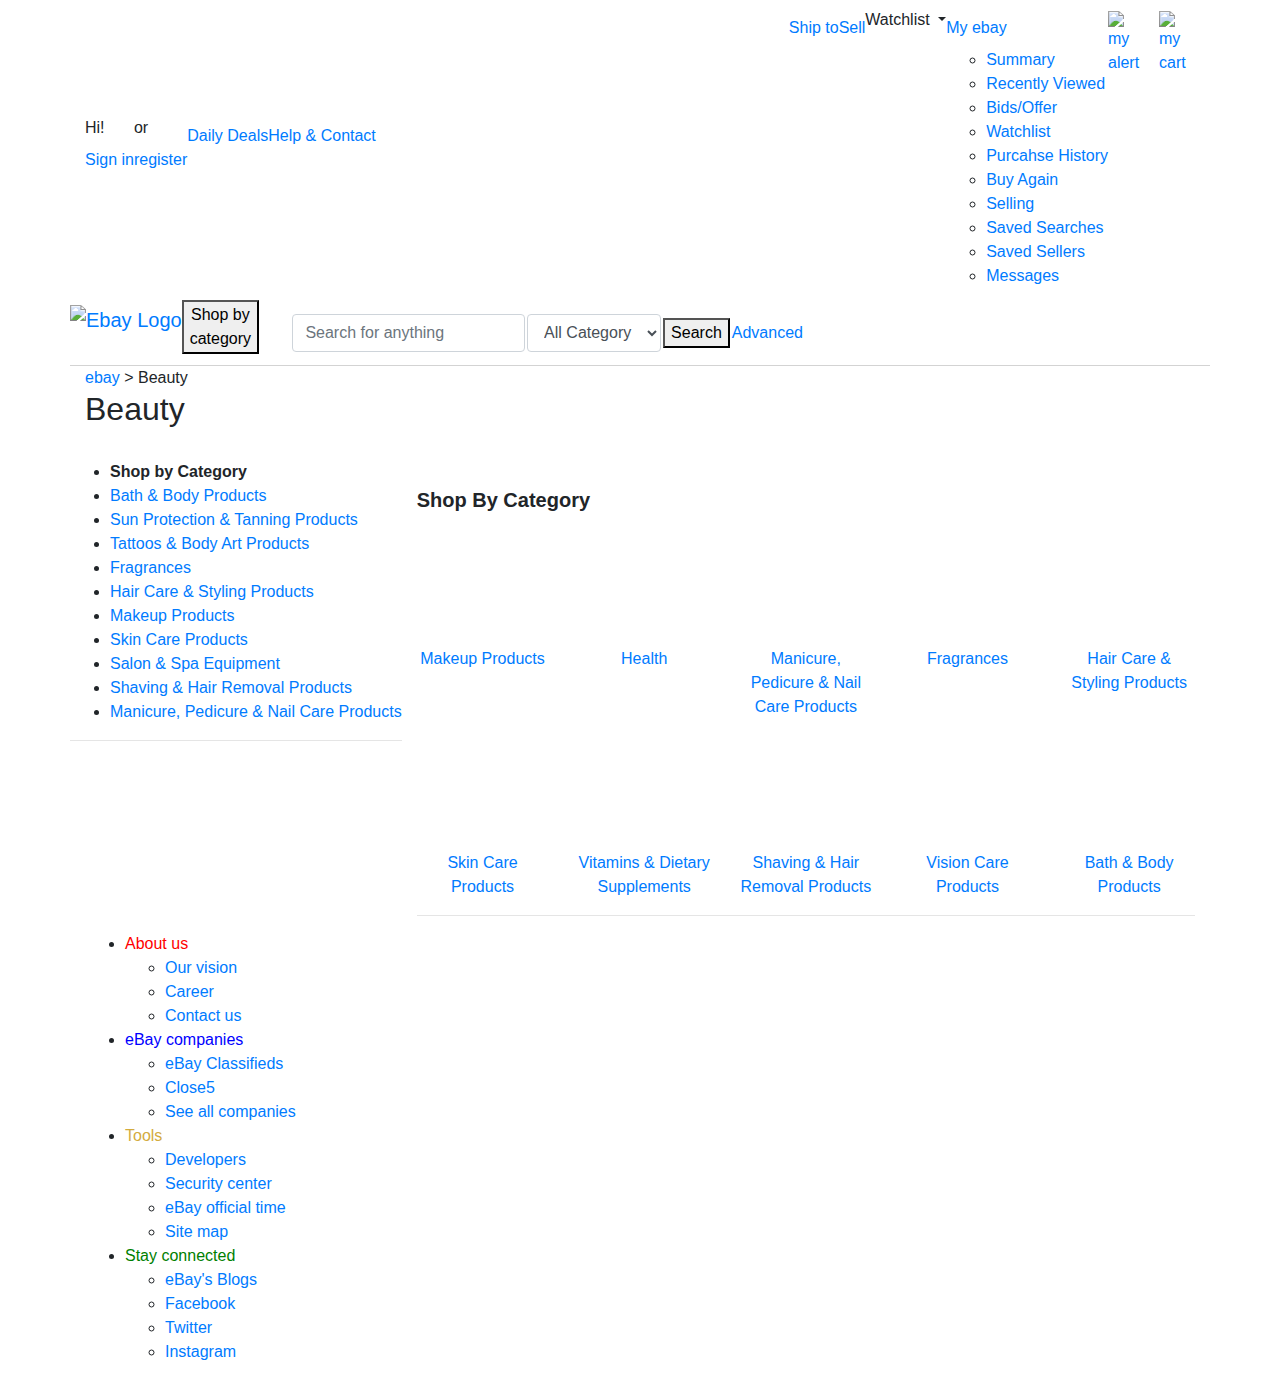
==== h_b.html @ 990ed7c4 "Add files via upload" ====
<!DOCTYPE html>
<html lang="zh-Hant-HK" ng-app>
<head>
    <title>Health & Beauty- ebay</title>
    <meta charset="utf-8" />
    <meta name="viewport" content="width=device-width, initial-scale=1" />
    <link rel="stylesheet" href="https://stackpath.bootstrapcdn.com/bootstrap/4.5.2/css/bootstrap.min.css" integrity="sha384-JcKb8q3iqJ61gNV9KGb8thSsNjpSL0n8PARn9HuZOnIxN0hoP+VmmDGMN5t9UJ0Z" crossorigin="anonymous">
    <script src="https://code.jquery.com/jquery-3.5.1.slim.min.js" integrity="sha384-DfXdz2htPH0lsSSs5nCTpuj/zy4C+OGpamoFVy38MVBnE+IbbVYUew+OrCXaRkfj" crossorigin="anonymous"></script>
    <script src="https://cdn.jsdelivr.net/npm/popper.js@1.16.1/dist/umd/popper.min.js" integrity="sha384-9/reFTGAW83EW2RDu2S0VKaIzap3H66lZH81PoYlFhbGU+6BZp6G7niu735Sk7lN" crossorigin="anonymous"></script>
    <script src="https://stackpath.bootstrapcdn.com/bootstrap/4.5.2/js/bootstrap.min.js" integrity="sha384-B4gt1jrGC7Jh4AgTPSdUtOBvfO8shuf57BaghqFfPlYxofvL8/KUEfYiJOMMV+rV" crossorigin="anonymous"></script>
    <script src="https://ajax.googleapis.com/ajax/libs/jquery/3.5.1/jquery.min.js"></script>
    <script src="https://ajax.googleapis.com/ajax/libs/jqueryui/1.12.1/jquery-ui.min.js"></script>
    <script src="https://ajax.googleapis.com/ajax/libs/angularjs/1.8.0/angular.min.js"></script>
    <link rel="stylesheet" href="./hktdocs/ebay_main.css">
</head>
<body>
<!-- -----------------------------header-------------------------------- -->
<header class="navbar">
    <div id="header0" class="container">
        <ul id="header1" class="navbar-nav float-left flex-row mb-1">
            <li class="nav-item">
                <span>Hi! </span>
                <a class="nav-link sm-pad blue-link" href="./login.html">Sign in</a>
            </li>
            <li class="nav-item sm-pad">
                <span> or </span>
                <a class="nav-link sm-pad blue-link" href="./login.html">register</a>
            </li>
            <li class="nav-item">
            <a class="nav-link black-link" href="#">Daily Deals</a>
            </li>
            <li class="nav-item">
            <a class="nav-link black-link" href="./contact_us.html">Help & Contact</a>
            </li>
        </ul>
        <ul id="header2"class="navbar-nav float-right flex-row mb-1">
            <li class="nav-item">
                <a class="nav-link shipto" href="#">Ship to</a>
            </li>
            <li class="nav-item">
                <a class="nav-link black-link" href="#">Sell</a>
            </li>
            <li class="nav-item dropdown" >
                <span id="watchlist" type="button" class="dropdown-toggle" data-toggle="dropdown">
                    Watchlist<span class="caret"></span>
                </span>
                <div class="dropdown-menu" aria-lablledby="watchlist"></div>
            </li>
            <li class="nav-item" id="myEbay">
                <a class="nav-link black-link" href="#">
                    My ebay
                </a>
                <div id="myEbay_toggle_div">
                    <ul id="myEbay_toggle">
                        <li>
                            <a class="black-link" href="#">Summary</a>
                        </li>
                        <li>
                            <a class="black-link" href="#">Recently Viewed</a>
                        </li>
                        <li>
                            <a class="black-link" href="#">Bids/Offer</a>
                        </li>
                        <li>
                            <a class="black-link" href="#">Watchlist</a>
                        </li>
                        <li>
                            <a class="black-link" href="#">Purcahse History</a>
                        </li>
                        <li>
                            <a class="black-link" href="#">Buy Again</a>
                        </li>
                        <li>
                            <a class="black-link" href="#">Selling</a>
                        </li>
                        <li>
                            <a class="black-link" href="#">Saved Searches</a>
                        </li>
                        <li>
                            <a class="black-link" href="#">Saved Sellers</a>
                        </li>
                        <li>
                            <a class="black-link" href="#">Messages</a>
                        </li>
                    </ul>
                </div>
            </li>
            <li class="nav-item">
            <a class="nav-link" href="#" style="width:36px;height:25px;margin-top:-5px;margin-right: 15px;" title="My alert">
                <img src="./img/header/alert.png" alt="my alert" style="height:100%;">
            </a>
            </li>
            <li class="nav-item">
            <a class="nav-link" href="#" style="width:36px;height:25px;margin-top:-5px;" title="My cart">
                <img src="./img/header/cart.png" alt="my cart" style="height:100%;">
            </a>
            </li>
        </ul>
    </div>
</header>
<!-- ---------------------------------nav----------------------------------- -->
<nav class="navbar" style="padding:0">
    <div class="container" style="border-bottom: 1px solid lightgrey;">
        <div class="row">
            <a href="./main.html" style="padding:0">
                <img id="navbar-brand" src="./img/general/ebay.png" class="navbar-brand float-left mx-auto" height="65px" alt="Ebay Logo" style="display:block;">
            </a>
            <div class="dropdown" style="width:90px;">
                <button id="shopBtn" type="button" 
                    class="float-left" 
                    name="cate0" data-toggle="dropdown">
                    Shop by<br>
                    category
                </button>
                <div class="dropdown-menu" aria-labelledby="shopBtn">
                    <a href="#"></a>
                </div>
          </div>
          <form id="search-form" class="form-inline col">
                <table class="">
                    <tr>
                        <td style="position:relative; left: 0.3px;">
                            <img id="magnifier" src="./img/general/magnifier.png" alt="">
                            <input id="search-field" class="form-control" type="text" name="search-content" placeholder="Search for anything">
                        </td>
                        <td>
                            <div class="text-field">
                                <select id="category-textfield" class="form-control" name="cate">
                                    <option selected="selected" value="0">All Category</option>
                                    <option value="1">Antique</option>
                                    <option value="2">Art</option>
                                    <option value="3">Book</option>
                                    <option value="4">Electronics</option>
                                    <option value="5">Food</option>
                                    <option value="6">Toys</option>
                                    <option value="7">Sport</option>
                                </select>
                            </div>
                        </td>
                        <td>
                            <button id="searchBtn" type="submit" >Search</button>
                        </td>
                        <td>
                            <a id="search" href="#" class="shipto" title="Advanced Searching">Advanced</a>
                        </td>
                    </tr>
                </table>
          </form>
        </div>
    </div>
</nav>
<!-- ---------------------main---------------------- -->
<div class="container" id="category_banner" >
    <a id="category_back_home" href="./main.html">ebay</a>
    <span>></span>
    <span id="category_text">Beauty</span>
    <h2>Beauty</h2>
    <img id="category_banner_img" src="./img/category/zhou/h_b.jpg" alt="">
</div>
<div class="container" id="main_category_display">
    <div class="row">
      <div id="category_ul">
          <ul>
              <li><strong>Shop by Category</strong></li>
              <li class="category_ul_li"><a href="#">Bath &amp; Body Products</a></li>
              <li class="category_ul_li"><a href="#">Sun Protection &amp; Tanning Products</a></li>
              <li class="category_ul_li"><a href="#">Tattoos &amp; Body Art Products</a></li>
              <li class="category_ul_li"><a href="#">Fragrances</a></li>
              <li class="category_ul_li"><a href="#">Hair Care &amp; Styling Products</a></li>
              <li class="category_ul_li"><a href="#">Makeup Products</a></li>
              <li class="category_ul_li"><a href="#">Skin Care Products</a></li>
              <li class="category_ul_li"><a href="#">Salon &amp; Spa Equipment</a></li>
              <li class="category_ul_li"><a href="#">Shaving &amp; Hair Removal Products</a></li>
              <li class="category_ul_li"><a href="#">Manicure, Pedicure &amp; Nail Care Products</a></li>
          </ul>
          <hr>
      </div>
      <div class="category_display col" style="margin-top:25px;">
          <strong style="font-size: 20px;">Shop By Category</strong>
          <div class="text-center row">
              <a class="col category_display_item" href="#">
                  <div class="category_display_item_div">
                      <img src="./img/category/zhou/make_up.png" alt="">
                  </div>
                  Makeup Products
              </a>
              <a class="col category_display_item" href="#">
                  <div class="category_display_item_div">
                      <img src="./img/category/zhou/health.png" alt="">
                  </div>
                  Health
              </a>
              <a class="col category_display_item" href="#">
                  <div class="category_display_item_div">
                      <img src="./img/category/zhou/manicure.png" alt="">
                  </div>
                  Manicure, Pedicure &amp; Nail Care Products
              </a>
              <a class="col category_display_item" href="#">
                  <div class="category_display_item_div">
                      <img src="./img/category/zhou/fragrance.png" alt="">
                  </div>
                  Fragrances
              </a>
              <a class="col category_display_item" href="#">
                  <div class="category_display_item_div">
                      <img src="./img/category/zhou/hair.png" alt="">
                  </div>
                  Hair Care &amp; Styling Products
              </a>
          </div>
          <div class="text-center row">
              <a class="col category_display_item" href="#">
                  <div class="category_display_item_div">
                      <img src="./img/category/zhou/skincare.png" alt="">
                  </div>
                  Skin Care Products
              </a>
              <a class="col category_display_item" href="#">
                  <div class="category_display_item_div">
                      <img src="./img/category/zhou/vita.png" alt="">
                  </div>
                  Vitamins &amp; Dietary Supplements
              </a>
              <a class="col category_display_item" href="#">
                  <div class="category_display_item_div">
                      <img src="./img/category/zhou/shaving.png" alt="">
                  </div>
                  Shaving &amp; Hair Removal Products
              </a>
              <a class="col category_display_item" href="#">
                  <div class="category_display_item_div">
                      <img src="./img/category/zhou/vision.png" alt="">
                  </div>
                  Vision Care Products
              </a>
              <a class="col category_display_item" href="#">
                  <div class="category_display_item_div">
                      <img src="./img/category/zhou/bath.png" alt="">
                  </div>
                  Bath &amp; Body Products
              </a>
          </div>
          <hr>
      </div>
    </div>
</div>
<!-- ----------------------footer---------------------------- -->
<footer>
    <div class="container">
        <ul id="footer_list">
            <li id="red_list" >
                <span style="color:red">About us</span>
                <ul>
                    <li><a href="">Our vision</a></li>
                    <li><a href="">Career</a></li>
                    <li><a href="./contact_us.html">Contact us</a></li>
                </ul>
            </li>
            <li id="blue_list">
                <span style="color:blue;">eBay companies</span>
                <ul>
                    <li><a href="">eBay Classifieds</a></li>
                    <li><a href="">Close5</a></li>
                    <li><a href="">See all companies</a></li>
                </ul>
            </li>
            <li id="yellow_list" >
                <span style="color:rgb(211, 171, 62);">Tools</span>
                <ul>
                    <li><a href="#">Developers</a></li>
                    <li><a href="#"> Security center</a></li>
                    <li><a href="#"> eBay official time</a></li>
                    <li><a href="">Site map</a></li>
                </ul>
            </li>
            <li id="green_list" >
                <span style="color:green;">Stay connected</span>
                <ul>
                    <li><a href="">eBay's Blogs</a></li>
                    <li><a href=""><img src="">Facebook</a>
                    </li>
                    <li><a href=""><img src="">Twitter</a>
                    </li>
                    <li><a href=""><img src="">Instagram</a></li>
                </ul>
            </li>
        </ul>
    </div>
</footer>
<script>
$("#myEbay").mouseenter(function(){
    $(this).children("#myEbay_toggle_div").show();
    $("#second_nav_container").css({
        "z-index":"0",
    });
});
$("#myEbay").mouseleave(function(){
    $(this).children("#myEbay_toggle_div").hide();
    $("#second_nav_container").css({
        "z-index":"unset",
    });
});
$("#search-field").focus(function(){
$(this).css({
    "text-indent":"0px",
});
$(this).removeAttr("placeholder");
$("#magnifier").hide();
});

$("#search-field").focusout(function(){
$(this).css({
    "text-indent":"20px",
});
$(this).attr({
    "placeholder":"Search for anything",
    });
$("#magnifier").show();
});
$(window).on("resize",function(){
    $(".category_display_item_div").height($(".category_display_item").width());
});
$(document).ready(function(){
    $(".category_display_item_div").height($(".category_display_item").width());
});
</script>
</body>
</html>
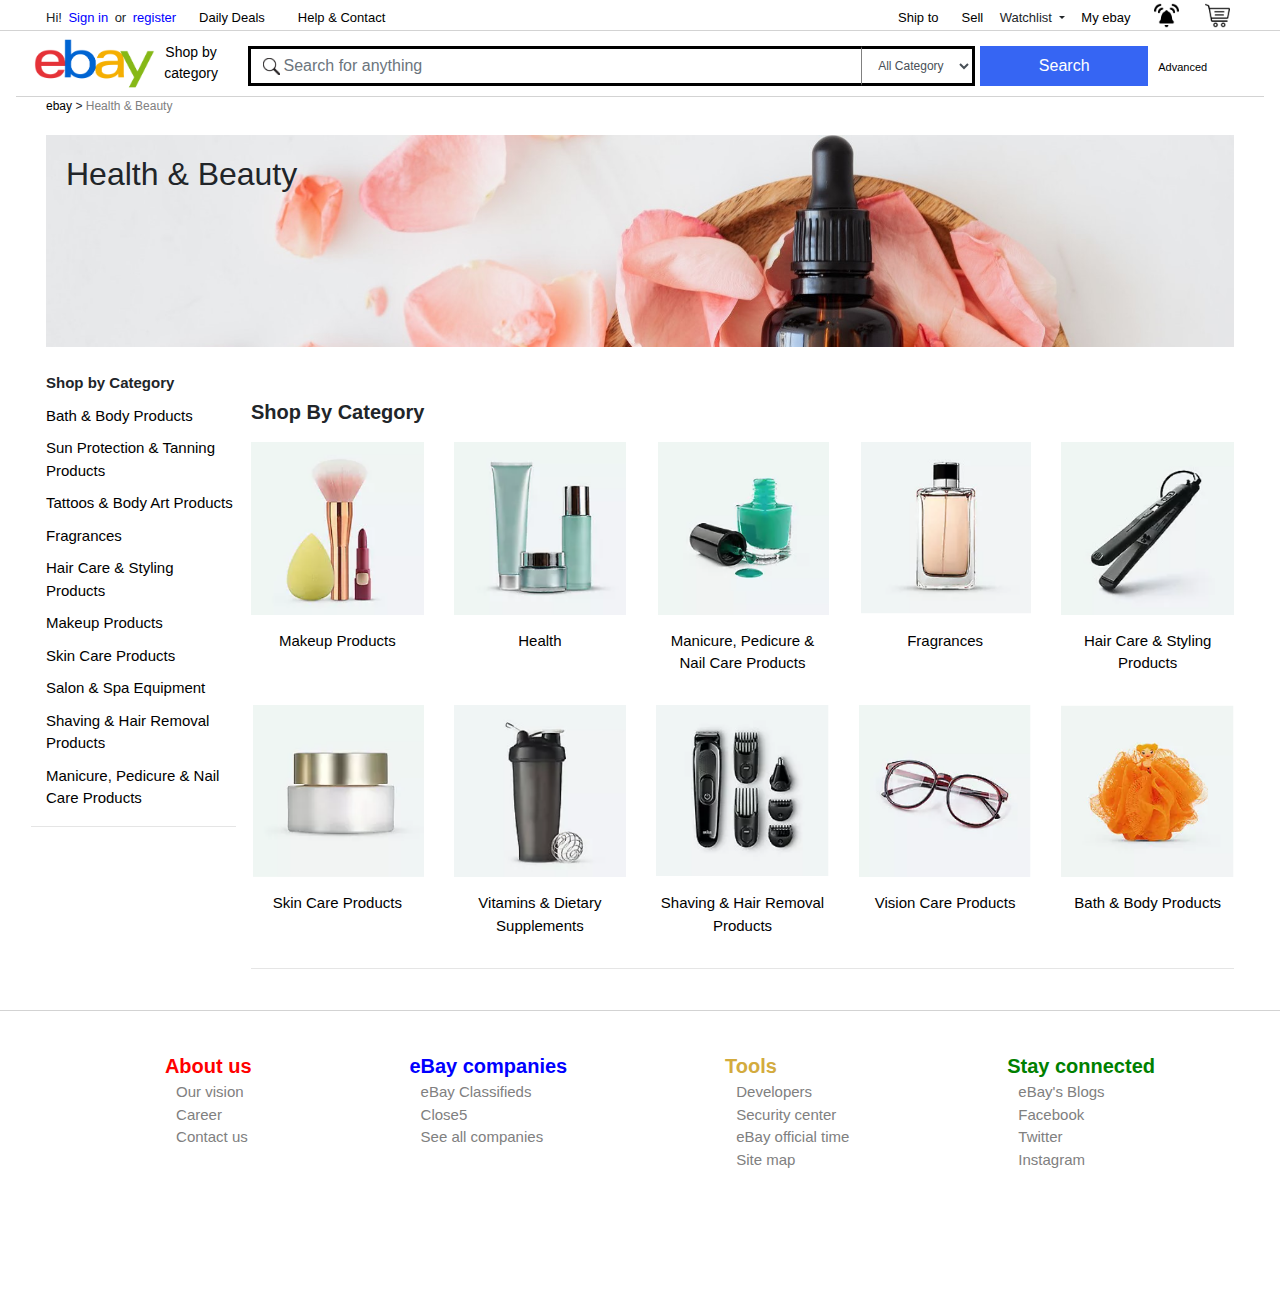
==== commit c29aa912: "Update h_b.html" ====
--- a/h_b.html
+++ b/h_b.html
@@ -153,8 +153,8 @@
 <div class="container" id="category_banner" >
     <a id="category_back_home" href="./main.html">ebay</a>
     <span>></span>
-    <span id="category_text">Beauty</span>
-    <h2>Beauty</h2>
+    <span id="category_text">Health &amp; Beauty</span>
+    <h2>Health &amp; Beauty</h2>
     <img id="category_banner_img" src="./img/category/zhou/h_b.jpg" alt="">
 </div>
 <div class="container" id="main_category_display">
@@ -326,4 +326,4 @@
 });
 </script>
 </body>
-</html>+</html>
--- a/hktdocs/ebay_main.css
+++ b/hktdocs/ebay_main.css
@@ -0,0 +1,645 @@
+body{
+    margin:0;
+}
+
+header{
+    border-width:0 0 1px 0;
+    border-color:lightgray;
+    border-style: solid;
+    z-index:1;
+}
+
+.nav-item{
+    height:10px;
+    display: inline-flex;
+font-size:13px;
+}
+
+.nav-link{
+    padding:0 .5em!important;
+}
+.blue-link{
+    color:blue !important;
+}
+
+.blue-link:hover{
+    text-decoration:underline !important;
+}
+
+.black-link{
+    color:black !important;
+    margin:0 10px;
+}
+
+.black-link:hover{
+    text-decoration:underline !important;
+}
+
+.container{
+    padding:0 30px;
+    max-width:1248px;
+}
+/* ------------------------nav----------------------------- */
+#shopBtn{
+    border:none;
+    background-color:inherit;
+    font-size:14px;
+    margin-top: 10px;
+}
+#myEbay_toggle li{
+    list-style: none;
+}
+
+#myEbay_toggle {
+    padding-left:6px;
+}
+.shipto{
+    color:black !important;
+}
+.shipto:hover{
+    color:blue!important;
+    text-decoration: none;;
+}
+.nav-link-img{
+    width:36px;
+    height:25px;
+    margin-top:-5px;
+}
+.nav-link-img img{
+    height:100%;
+}
+#myEbay_toggle_div{
+    background-color: white;
+    width: 200px;
+    position: absolute;
+    top:18px;
+    display: none;
+    }
+#myEbay{
+    position: relative;
+}
+#magnifier{
+    position: absolute;
+    width: 17px;
+    top: 12px;
+    left: 15px;
+}
+#search-field{
+    text-indent: 20px;
+    border-radius: 0;
+    border-width: 3px 0px 3px 3px;
+    border-color: black;
+    height: 40px;
+    width:613px;
+
+}
+#search-form{
+    height:65px;
+    float:right;
+    padding:14.5px 0px;
+}
+#searchBtn{
+    border:0;
+    color:white;
+    background-color:#3665f3;
+    height: inherit;
+    width:168px;
+    padding: 8px 16px;
+    margin-left:5px;
+}
+
+td{
+    padding:0;
+}
+#search{
+    font-size:11px;
+    padding:0 10px;
+}
+#category-textfield{
+    font-size: 12px;
+    height: 40px;
+    border-radius: 0;
+    border-width: 3px 3px 3px 1px;
+    border-style: solid;
+    border-color: black black black gray;
+}
+#search-field:focus{
+    box-shadow: none !important;
+}
+#category-textfield:focus{
+    box-shadow: none !important;
+}
+#second_nav{
+    font-size: 12px;
+}
+#second_nav ul{
+    list-style-type: none;
+    display: flex;
+    padding: 0 150px;
+    margin: 0px;
+    background-color: white;
+}
+.second_nav_li{
+    padding:9px 1rem;
+    z-index: 4;
+}
+.second_nav_li a{
+    color:black;
+}
+.second_nav_li a:hover{
+    color:blue;
+}
+.nav_container {
+    border:1px solid lightgrey;
+    width:100%;
+    height: 300px;
+    position: absolute;
+    top:36px;
+    left: 15px;;
+    background-color: white;
+    z-index:3;
+    padding: 10px;
+}
+.nav_container_inner_left_top{
+    margin-left:26px;
+}
+.nav_container_inner_left_other{
+    margin-left: 20px;
+}
+.nav_container_inner_left div span{
+    font-weight: bold;
+    font-size: 12px;
+}
+.nav_container_inner_left div hr{
+    margin: 5px 0;
+}
+.nav_container_inner_left div a{
+    color:black;
+    font-size:12px;
+    margin: 0;
+}
+.nav_container_inner_left div a:hover{
+    color: black;
+}
+.nav_container a{
+    height: 100%;
+    overflow: hidden;
+    margin-left: 20px;
+}
+.nav_container a div{
+    width: 100%;
+    overflow: hidden;
+}
+.nav_container_inner_right img{
+    width:100%;
+}
+/* -------------carousel------------------- */
+#main_carousel{
+    padding:0;
+}
+.inner_div{
+    z-index:2;
+    padding: 20px 40px;
+    position: absolute;
+}
+.carousel-item{
+    position: relative;
+}
+.inner_img{
+    width:100%;
+    height: 100%;
+    background-size: cover;
+    background-repeat: no-repeat;
+}
+.carousel-item{
+    height:330px;
+}
+#inner_img1{
+    background-image: url("../img/carousel/logistics.jpg");
+    background-position-y:40%;
+}
+#inner_img2{
+    background-image: url("../img/carousel/skincare.jpg");
+    background-position-y:34%;
+}
+#inner_img3{
+    background-image: url("../img/carousel/game.jpg");
+    background-position: 10% 23%;
+}
+#inner_img4{
+    background-image:url("../img/carousel/black_friday.jpg");
+    background-position-y: 30%;
+}
+.carousel-control-prev{
+    margin-left: -40px;
+    z-index: 1;
+    height: 20px;
+    width: 100px;
+    position: absolute;
+    top: 166px;
+    left: 35px;
+}
+.carousel-control-next{
+    margin-right: -40px;
+    z-index: 1;
+    height: 20px;
+    width: 100px;
+    position: absolute;
+    top: 166px;
+    right: 35px;
+}
+span.inner_heading.display {
+    font-size: 35px;
+    font-weight: 900;
+}
+.inner_text{
+    font-size: 1.25rem;
+    font-weight: bold;
+}
+.inner_btn{
+    border: none;
+    padding: 10px 30px;
+    margin-top: 10px;
+    transition: all 0.5s;
+    font-weight: bolder;
+    font-size: 1rem;
+}
+#inner_div4 .inner_heading{
+    color: white;
+}
+#inner_div4 .inner_text{
+    color: white;
+}
+#inner_div4 button {
+    border: 0.5px solid white;
+    background-color: transparent;
+    color: white;
+}
+#inner_div4 button:hover{
+    background-color: white;
+    color:red;
+}
+
+#inner_div3 button{
+    border: 0.5px solid white;
+    background-color: white;
+    color:red;
+}
+#inner_div3 button:hover{
+    background-color: red;
+    color:white;
+    border-color: red;
+}
+#inner_div3 button{
+    border: 0.5px solid white;
+    background-color: white;
+}
+#inner_div1 button:hover{
+    border: 0.5px solid blue;
+    background-color: blue;
+    color:white;
+}
+/* -------------------popular ad--------------------- */
+.popular_ad_heading{
+    margin:20px 0;
+}
+.popular_ad_image.col{
+    border-radius: 100%;
+    padding: 0;
+    overflow: hidden;
+    background-size: cover;
+    background-repeat: no-repeat;
+}
+.popular_ad_whole.col.row{
+    margin: 0;
+}
+.popular_link{
+    padding: 0;
+    margin: 0 0.5rem;
+    color:black;
+}
+.popular_link:hover{
+    color:black;
+}
+.popular_ad_text{
+    text-align: center;
+    font-weight: bold;
+    font-size: 13px;
+}
+#popular_ad_text_whole{
+    margin: 0;
+}
+#laptop{
+    background-image:url("../img/electronics/laptop.jpg");
+    background-position-y: 55%;
+}
+#iphone{
+    background-image:url("../img/electronics/phone.jpg");
+    background-position-y: 20%;
+}
+#ipad{
+    background-image: url("../img/electronics/ipad.jpg");
+}
+#headphones{
+    background-image: url("../img/electronics/headphones.jpg");
+    background-position-x: 51%;
+}
+#speakers{
+    background-image: url("../img/electronics/speakers.jpg");
+    background-position-x: 20%;
+}
+#gaming{
+    background-image: url("../img/electronics/gaming.jpg");
+}
+#good_things{
+    background-image: url("../img/electronics/good_things.jpg");
+}
+#citizen{
+    background-image: url("../img/fashion/watch.jpg");
+}
+#casio{
+    background-image: url("../img/fashion/casio.jpg");
+}
+#rayban{
+    background-image: url("../img/fashion/rayban.jpg");
+}
+#new_balance{
+    background-image: url("../img/fashion/new_balance.jpg");
+}
+#under_arm{
+    background-image: url("../img/fashion/under_armour.jpg");
+}
+#adidas{
+    background-image: url("../img/fashion/adidas.jpg");
+}
+#daily{
+    background-image: url("../img/fashion/daily_deals.jpg");
+}
+#skincare{
+    background-image: url("../img/h_b/skin_care.jpg");
+}
+#makeup{
+    background-image: url("../img/h_b/makeup.jpg");
+}
+#fragrances{
+    background-image: url("../img/h_b/perfumes.jpg");
+    background-position-x: 46%;
+}
+#vitamin{
+    background-image: url("../img/h_b/vitamin.jpg");
+    background-position-x: 46%;
+}
+#toothbrush{
+    background-image: url("../img/h_b/toothbrush.jpg");
+    background-position-y: 27%;
+}
+#shaving{
+    background-image: url("../img/h_b/shaving.jpg");
+}
+#home_improve{
+    background-image: url("../img/h_b/dyson.png");
+}
+/* --------------------------------ad----------------------- */
+#ad_1{
+    height:330px;
+    margin-top:50px;
+    margin-bottom:50px;
+    padding:0;
+}
+#ad_1 a{
+    color:#08a90a;
+}
+#ad_1 a:hover{
+    color:#08a90a;
+    text-decoration: none;
+}
+#ad_1_background{
+    background-image: url("../img/ad_1/sports.jpg");
+    background-size: cover;
+    background-repeat: no-repeat;
+    background-position-y:62%;
+    width: 100%;
+    height: 100%;
+}
+#ad_2{
+    height:330px;
+    margin-top:50px;
+    margin-bottom:50px;
+    padding:0;
+}
+#ad_2 a{
+    color:white;
+}
+#ad_2 a:hover{
+    color:white;
+    text-decoration: none;
+}
+#ad_2_background{
+    background-image: url("../img/ad_2/ad_2.jpg");
+    background-size: cover;
+    background-repeat: no-repeat;
+    background-position-y:75%;
+    width: 100%;
+    height: 100%;
+}
+#ad_1_inner{
+    padding: 20px 40px;
+}
+#ad_1_inner button{
+    border: 0.5px solid #08a90a;
+    color: #08a90a;
+    background-color: transparent;
+}
+#ad_1_inner button:hover{
+    color: white;
+    background-color: #08a90a;
+}
+#ad_2_inner{
+    padding: 20px 40px;
+}
+#ad_2_inner button{
+    border: 0.5px  solid white;
+    color:white;
+    background-color: transparent;
+}
+#ad_2_inner button:hover{
+    color:pink;
+    background-color: white;
+}
+/* ---------------------------banner----------------------- */
+.banner{
+    background-color: #790A19;
+    color:#f3ae27;
+    padding:16px;
+    margin-top: 50px;
+}
+.banner .inner_btn{
+    float: right;
+    margin-top:-25px;
+    border: 0.5px solid #f3ae27;
+    background-color: transparent;
+    color: #f3ae27;
+}
+.banner .inner_btn:hover{
+    color:#790A19;
+    background-color: #f3ae27;
+}
+.banner_heading{
+    font-size: 25px;
+    font-weight: bold;
+}
+.banner_text{
+    font-size: 15px;
+    font-weight: bold;
+}
+/* -------------------------last banner------------------------ */
+.last_banner_container{
+    margin-top: 50px;
+    margin-bottom: 50px;
+}
+.last_banner{
+    height:260px;
+    overflow: hidden;
+}
+#last_banner_left{
+    width:284px;
+    padding: 16px 16px 0 0;
+    color: #00364f;
+}
+#last_banner_left a button{
+    border:0.5px solid #00364f;
+    background-color: transparent;
+}
+#last_banner_left a button:hover{
+    background-color: #00364f;
+    color: white;
+}
+.last_banner_left_heading{
+    font-size: 30px;
+    font-weight: bold;
+}
+.last_banner_left_text{
+    font-size: 15px;
+}
+#last_banner_right{
+    position: relative;
+}
+#last_banner_right_img{
+    width: 100%;
+    
+}
+/* ---------------------------footer------------------------- */
+#footer_list{
+    display: flex;
+    list-style: none;
+}
+
+#footer_list li{
+    margin:auto;
+    margin-top:0;
+}
+#footer_list li span{
+    font-size:20px;
+    font-weight: 700;
+}
+
+#footer_list li ul{
+    list-style:none;
+    font-size: 15px;
+    padding-left:0.7rem;
+}
+#footer_list li ul li a{
+    color:gray!important;
+}
+#red_list ul li a:hover{
+    text-decoration: none;
+    color:red !important;
+}
+#blue_list ul li a:hover{
+    text-decoration: none;
+    color:blue !important;
+}
+#yellow_list ul li a:hover{
+    text-decoration: none;
+    color: rgb(211, 171, 62) !important;
+}
+#green_list ul li a:hover{
+    text-decoration: none;
+    color: green !important;
+}
+footer{
+    height: 300px;
+    border-width: 1px 0 0 0;
+    border-style: solid;
+    border-color: lightgrey;
+    padding-top: 40px;
+}
+/* ---------------------------------category---------------------------- */
+#category_back_home{
+    color: black;
+}
+#category_back_home:hover{
+    color:black;
+}
+#category_banner{
+    font-size:12px;
+    position: relative;
+}
+#category_banner h2{
+    position: absolute;
+    margin:20px;
+    top:38px;
+}
+#category_text{
+    color: grey;
+}
+#category_banner{
+    height: 250px;
+    overflow: hidden;
+}
+#category_banner_img{
+    width: 100%;
+    margin-top: 20px;
+}
+#category_ul{
+    font-size: 15px;
+    width:205px;
+}
+#category_ul ul{
+    list-style: none;
+    padding-left: 15px;
+}
+.category_ul_li a{
+    color:black;
+}
+.category_display{
+    margin-top: 25px;
+    float:right;
+}
+li.category_ul_li {
+    margin: 10px 0;
+}
+.category_ul_li a:hover{
+    color:black
+}
+.category_display_item_div{
+    overflow:hidden;
+    margin-bottom: 15px;
+}
+.category_display_item_div img{
+    width: 100%;
+}
+.category_display_item{
+    padding: 0;
+    color: black;
+    font-size: 15px;
+    margin:15px;
+}
+.category_display_item:hover{
+    color:black;
+    transform: scale(1.05);
+}
+#main_category_display{
+    margin-top: 25px;
+    margin-bottom: 25px;
+}
